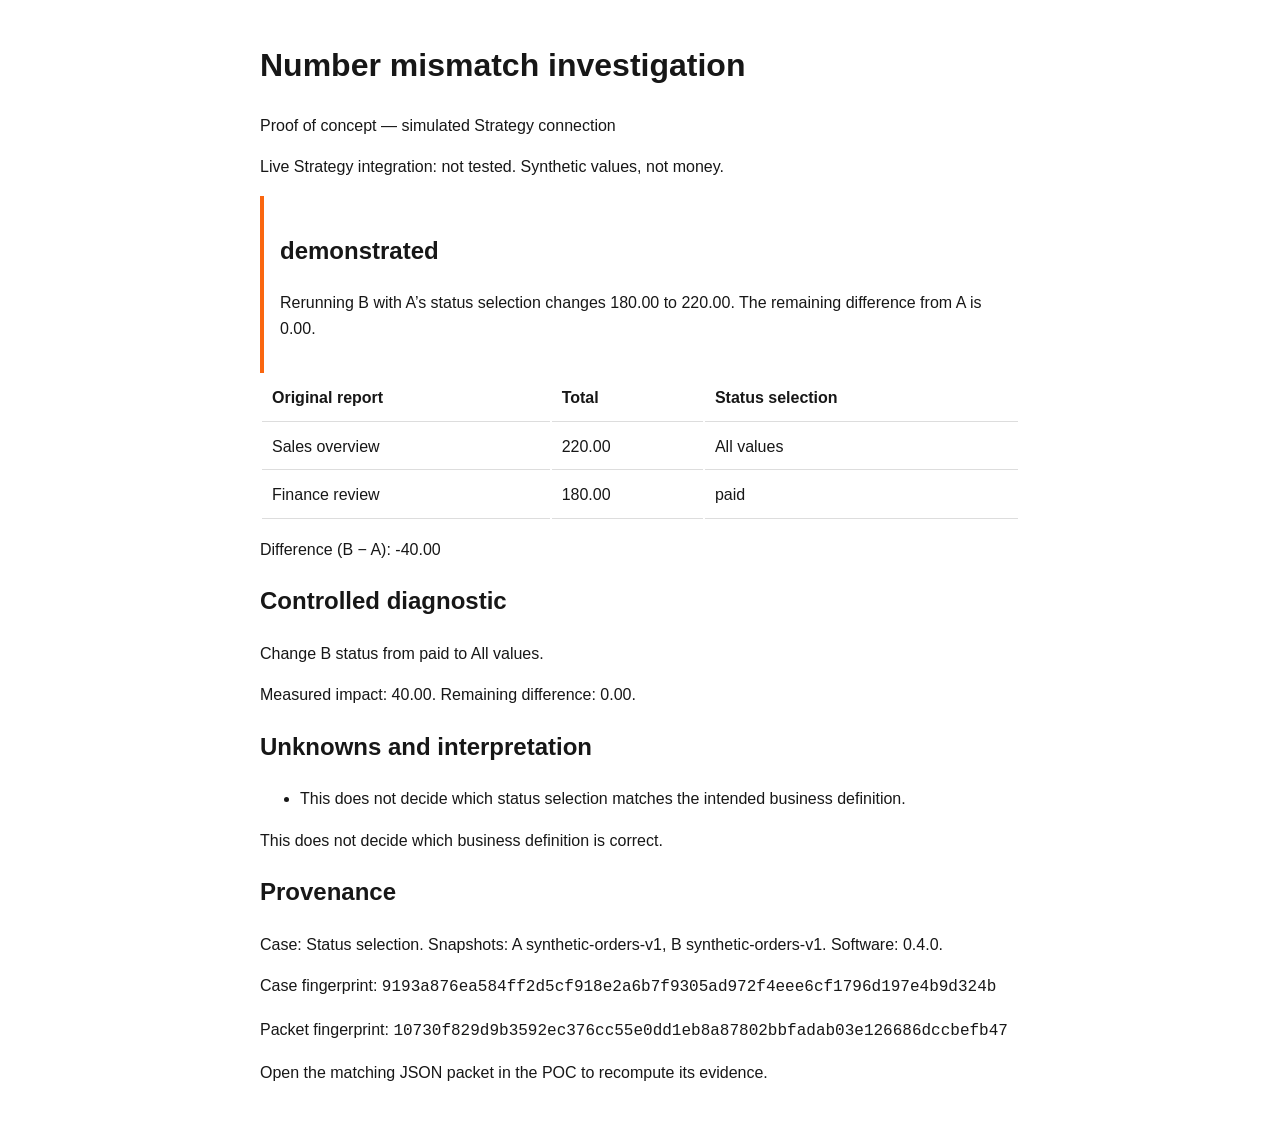
==== verification/browser-report-chromium.html @ 5254c6a8 "Verify the mismatch POC live and across engines; tighten its design Add a read-only client that repe" ====
<!doctype html><html lang="en"><meta charset="utf-8"><meta name="viewport" content="width=device-width,initial-scale=1"><title>Synthetic investigation report</title><style>body{font:16px/1.6 Arial,sans-serif;max-width:760px;margin:40px auto;padding:0 20px;color:#171717}h1{font-size:32px}td,th{padding:10px;text-align:left;border-bottom:1px solid #ddd}code{overflow-wrap:anywhere}aside{border-left:4px solid #fa660f;padding:16px}table{width:100%}</style><h1>Number mismatch investigation</h1><p>Proof of concept — simulated Strategy connection</p><p>Live Strategy integration: not tested. Synthetic values, not money.</p><aside><h2>demonstrated</h2><p>Rerunning B with A’s status selection changes 180.00 to 220.00. The remaining difference from A is 0.00.</p></aside><table><thead><tr><th>Original report</th><th>Total</th><th>Status selection</th></tr></thead><tbody><tr><td>Sales overview</td><td>220.00</td><td>All values</td></tr><tr><td>Finance review</td><td>180.00</td><td>paid</td></tr></tbody></table><p>Difference (B − A): -40.00</p><h2>Controlled diagnostic</h2><p>Change B status from paid to All values.</p><p>Measured impact: 40.00. Remaining difference: 0.00.</p><h2>Unknowns and interpretation</h2><ul><li>This does not decide which status selection matches the intended business definition.</li></ul><p>This does not decide which business definition is correct.</p><h2>Provenance</h2><p>Case: Status selection. Snapshots: A synthetic-orders-v1, B synthetic-orders-v1. Software: 0.4.0.</p><p>Case fingerprint: <code>9193a876ea584ff2d5cf918e2a6b7f9305ad972f4eee6cf1796d197e4b9d324b</code></p><p>Packet fingerprint: <code>10730f829d9b3592ec376cc55e0dd1eb8a87802bbfadab03e126686dccbefb47</code></p><p>Open the matching JSON packet in the POC to recompute its evidence.</p></html>
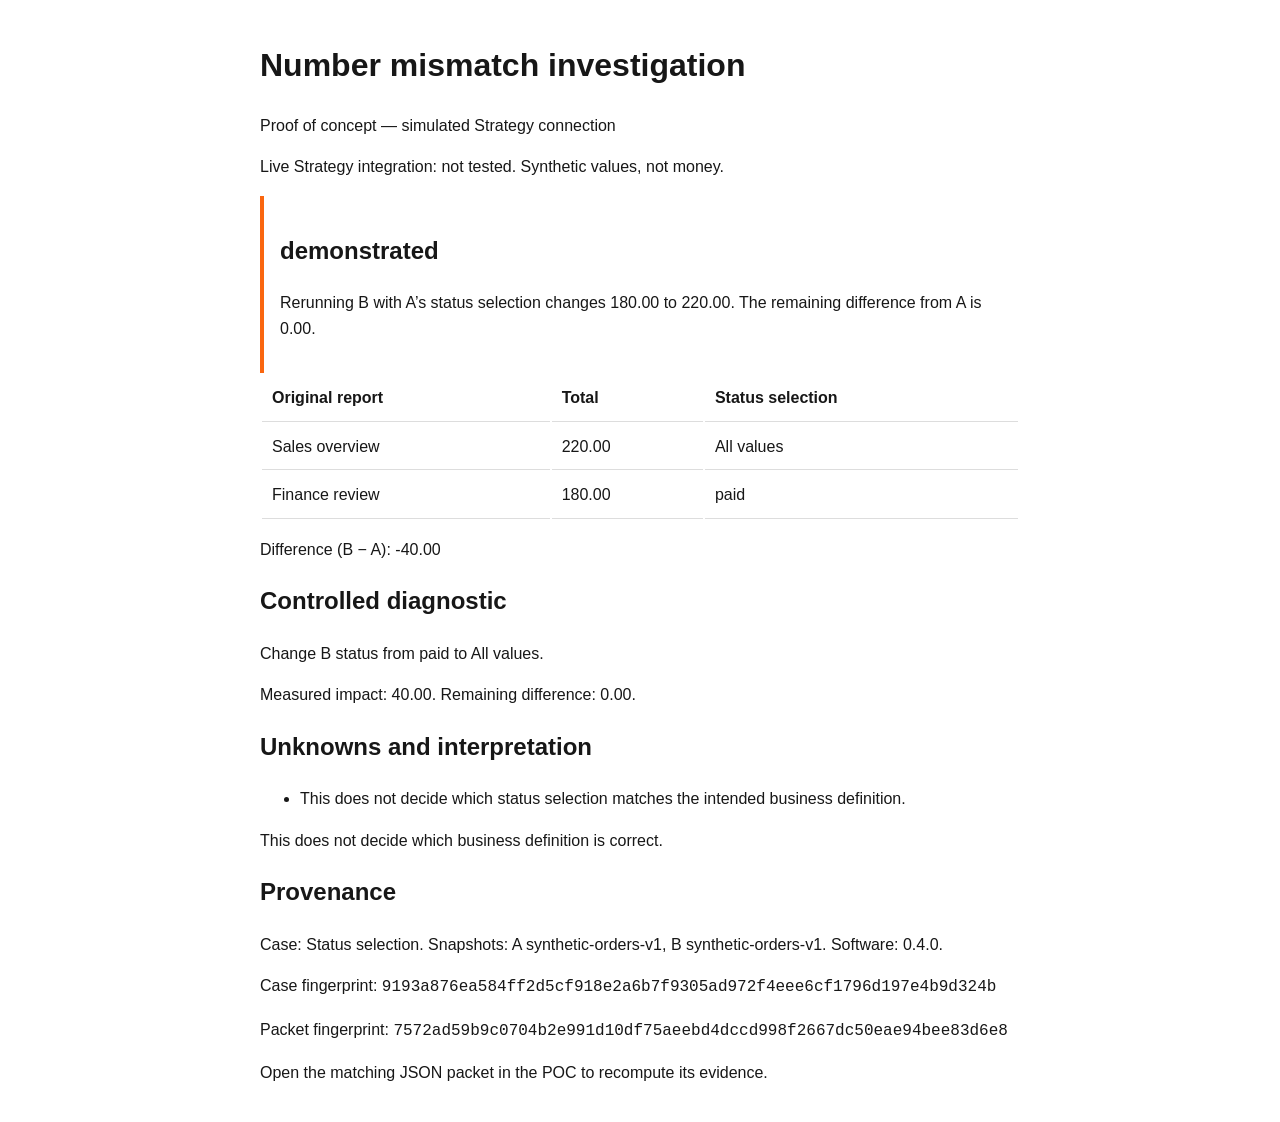
==== commit 88dbf34c: "Add accessibility, touch and macOS checks; close the design rounds - assistive_check.py: axe-core WC" ====
--- a/verification/browser-report-chromium.html
+++ b/verification/browser-report-chromium.html
@@ -1 +1 @@
-<!doctype html><html lang="en"><meta charset="utf-8"><meta name="viewport" content="width=device-width,initial-scale=1"><title>Synthetic investigation report</title><style>body{font:16px/1.6 Arial,sans-serif;max-width:760px;margin:40px auto;padding:0 20px;color:#171717}h1{font-size:32px}td,th{padding:10px;text-align:left;border-bottom:1px solid #ddd}code{overflow-wrap:anywhere}aside{border-left:4px solid #fa660f;padding:16px}table{width:100%}</style><h1>Number mismatch investigation</h1><p>Proof of concept — simulated Strategy connection</p><p>Live Strategy integration: not tested. Synthetic values, not money.</p><aside><h2>demonstrated</h2><p>Rerunning B with A’s status selection changes 180.00 to 220.00. The remaining difference from A is 0.00.</p></aside><table><thead><tr><th>Original report</th><th>Total</th><th>Status selection</th></tr></thead><tbody><tr><td>Sales overview</td><td>220.00</td><td>All values</td></tr><tr><td>Finance review</td><td>180.00</td><td>paid</td></tr></tbody></table><p>Difference (B − A): -40.00</p><h2>Controlled diagnostic</h2><p>Change B status from paid to All values.</p><p>Measured impact: 40.00. Remaining difference: 0.00.</p><h2>Unknowns and interpretation</h2><ul><li>This does not decide which status selection matches the intended business definition.</li></ul><p>This does not decide which business definition is correct.</p><h2>Provenance</h2><p>Case: Status selection. Snapshots: A synthetic-orders-v1, B synthetic-orders-v1. Software: 0.4.0.</p><p>Case fingerprint: <code>9193a876ea584ff2d5cf918e2a6b7f9305ad972f4eee6cf1796d197e4b9d324b</code></p><p>Packet fingerprint: <code>10730f829d9b3592ec376cc55e0dd1eb8a87802bbfadab03e126686dccbefb47</code></p><p>Open the matching JSON packet in the POC to recompute its evidence.</p></html>+<!doctype html><html lang="en"><meta charset="utf-8"><meta name="viewport" content="width=device-width,initial-scale=1"><title>Synthetic investigation report</title><style>body{font:16px/1.6 Arial,sans-serif;max-width:760px;margin:40px auto;padding:0 20px;color:#171717}h1{font-size:32px}td,th{padding:10px;text-align:left;border-bottom:1px solid #ddd}code{overflow-wrap:anywhere}aside{border-left:4px solid #fa660f;padding:16px}table{width:100%}</style><h1>Number mismatch investigation</h1><p>Proof of concept — simulated Strategy connection</p><p>Live Strategy integration: not tested. Synthetic values, not money.</p><aside><h2>demonstrated</h2><p>Rerunning B with A’s status selection changes 180.00 to 220.00. The remaining difference from A is 0.00.</p></aside><table><thead><tr><th>Original report</th><th>Total</th><th>Status selection</th></tr></thead><tbody><tr><td>Sales overview</td><td>220.00</td><td>All values</td></tr><tr><td>Finance review</td><td>180.00</td><td>paid</td></tr></tbody></table><p>Difference (B − A): -40.00</p><h2>Controlled diagnostic</h2><p>Change B status from paid to All values.</p><p>Measured impact: 40.00. Remaining difference: 0.00.</p><h2>Unknowns and interpretation</h2><ul><li>This does not decide which status selection matches the intended business definition.</li></ul><p>This does not decide which business definition is correct.</p><h2>Provenance</h2><p>Case: Status selection. Snapshots: A synthetic-orders-v1, B synthetic-orders-v1. Software: 0.4.0.</p><p>Case fingerprint: <code>9193a876ea584ff2d5cf918e2a6b7f9305ad972f4eee6cf1796d197e4b9d324b</code></p><p>Packet fingerprint: <code>7572ad59b9c0704b2e991d10df75aeebd4dccd998f2667dc50eae94bee83d6e8</code></p><p>Open the matching JSON packet in the POC to recompute its evidence.</p></html>
